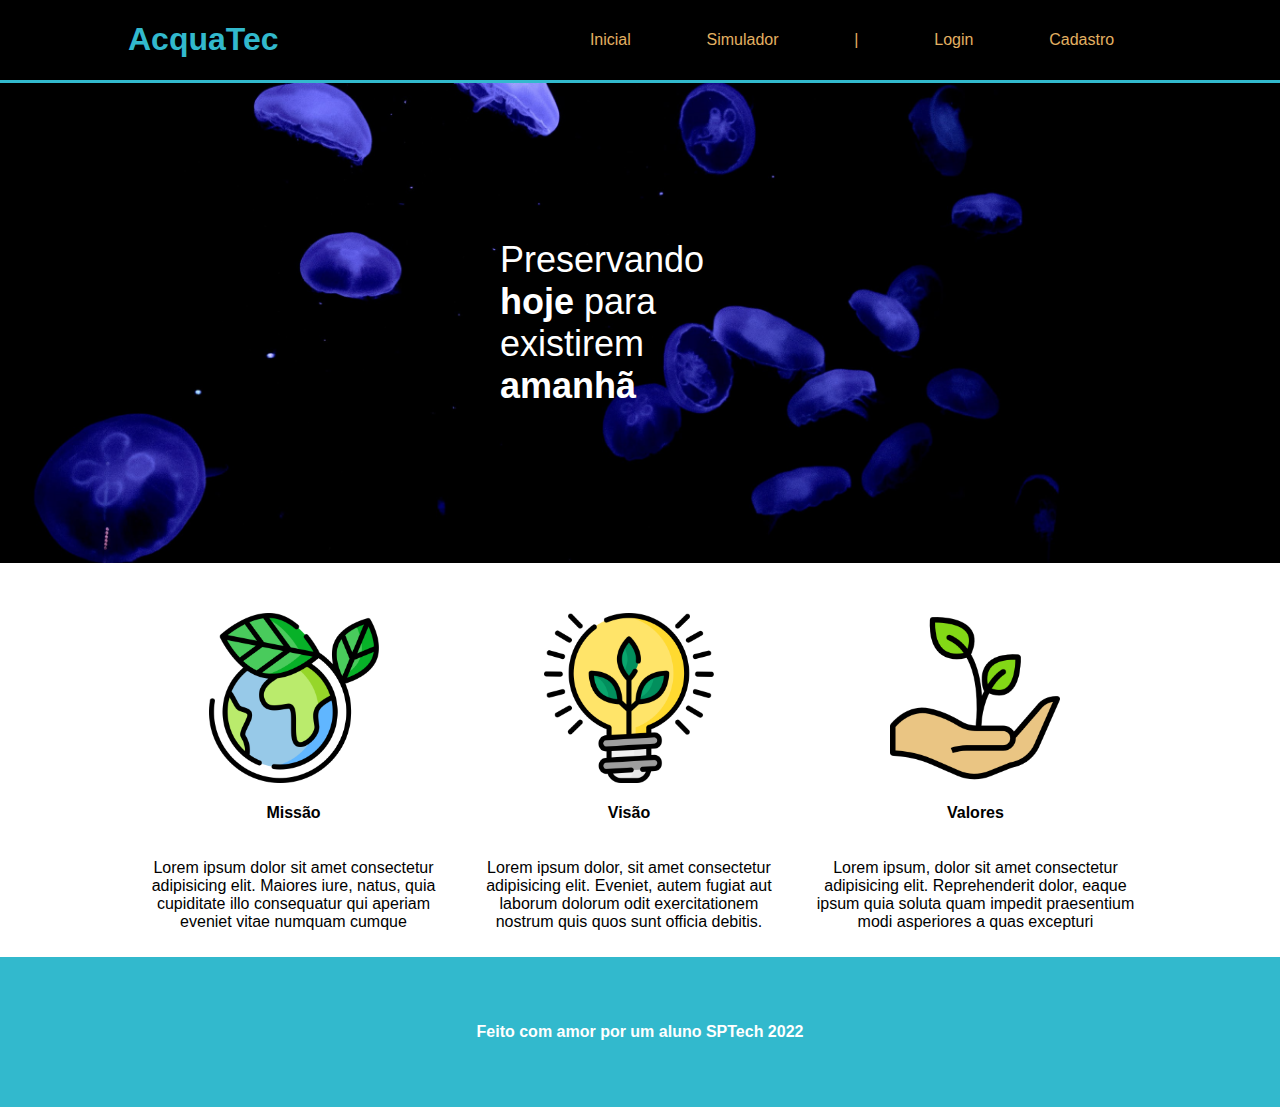
==== Index.html @ acca1878 "Aula de site institucional completa" ====
<!DOCTYPE html>
<html lang="en">

<head>
    <meta charset="UTF-8">
    <meta http-equiv="X-UA-Compatible" content="IE=edge">
    <meta name="viewport" content="width=device-width, initial-scale=1.0">
    <title>Document</title>
    <link rel="stylesheet" href="Estilos.css">

</head>

<body>
    <div class="header">
        <div class="container">
            <h1>AcquaTec</h1>
            <ul class="navbar">
                <li>Inicial</li>
                <li>Simulador</li>
                <li>|</li>
                <li>Login</li>
                <li>Cadastro</li>
            </ul>
        </div>
    </div>

    <div class="banner">
        <div class="container">
            <p>Preservando <span>hoje</span> para existirem <span>amanhã</span></p>

        </div>
    </div>
    <div class="social">
        <div class="container">
            <div class="boxes">
            <div class="box">
                <img src="assets/imgs/planet-earth_color.png" alt="Icone de Missão">
                <h4>Missão</h4>
                <p>Lorem ipsum dolor sit amet consectetur adipisicing elit. Maiores iure, natus, quia cupiditate illo consequatur qui aperiam eveniet vitae numquam cumque</p>
            </div>
            <div class="box">
                <img src="assets/imgs/lightbulb_color.png" alt="Icone de Visão">
                <h4>Visão</h4>
                <p>Lorem ipsum dolor, sit amet consectetur adipisicing elit. Eveniet, autem fugiat aut laborum dolorum odit exercitationem nostrum quis quos sunt officia debitis.</p>
            </div>
            <div class="box">
                <img src="assets/imgs/growth_color.png" alt="Icone Valores">
                <h4>Valores</h4>
                <p>Lorem ipsum, dolor sit amet consectetur adipisicing elit. Reprehenderit dolor, eaque ipsum quia soluta quam impedit praesentium modi asperiores a quas excepturi</p>
            </div>
            </div>
        </div>
    </div>

<div class="footer">
    <div class="container">
        <h4>Feito com amor por um aluno SPTech 2022</h4>
    </div>
</div>

</body>
</html>
---- Estilos.css ----
body{
    margin: 0;
    font-family: sans-serif;
    background-color: black;
}

.banner{
    /* border: solid 3px pink; */
    color: white;
    padding: 40px 0;
    height: 400px;
    background-image: url("assets/imgs/bg-jelly-fish-para_outras_pags.png");
    background-size:cover;
}
.banner .container{
/* border: solid 3px red; */
display: flex;
justify-content: center;
align-items: center;
height: 400px;
}

.banner p{
    font-size: 36px;
    width: 280px;
    /* border:solid 3px green; */

}
.banner .container span{
    font-weight: 800;
 
}
.header{
    color: #32b9cd; 
    border-bottom: solid 3px #32b9cd;
    /* border: solid 3px green; */
}

.container{
    /* border: solid 3px yellow; */
    width: 80%;
    margin: auto;
}


.header .container{
    display: flex;
    justify-content: space-between;
}

.navbar{
    display: flex;
    width: 600px;
    justify-content: space-around;
    color: #e3b062;
    list-style: none;
    align-items: center;
}

/* Missão valores e Visão */

.social {
    /* border: solid 3px green; */
    background-color: white;
}
.box img {
    width: 170px;
}

.social .container{
    /* border-color: purple; */
}

.social .container .boxes{
    /* border: solid 3px yellow; */
    display: flex;
}
.box {
    margin: 50px 10px 10px 10px;
    /* border: solid blue; */
    display: flex;
    flex-direction: column;
    align-items: center;
}

.social p{
    text-align: center;
}

.footer{
    background-color: #32b9cd;
    height: 150px;
    color: #fff;
    display: flex;
}
.footer .container{
    display:flex;
    justify-content: center;
}
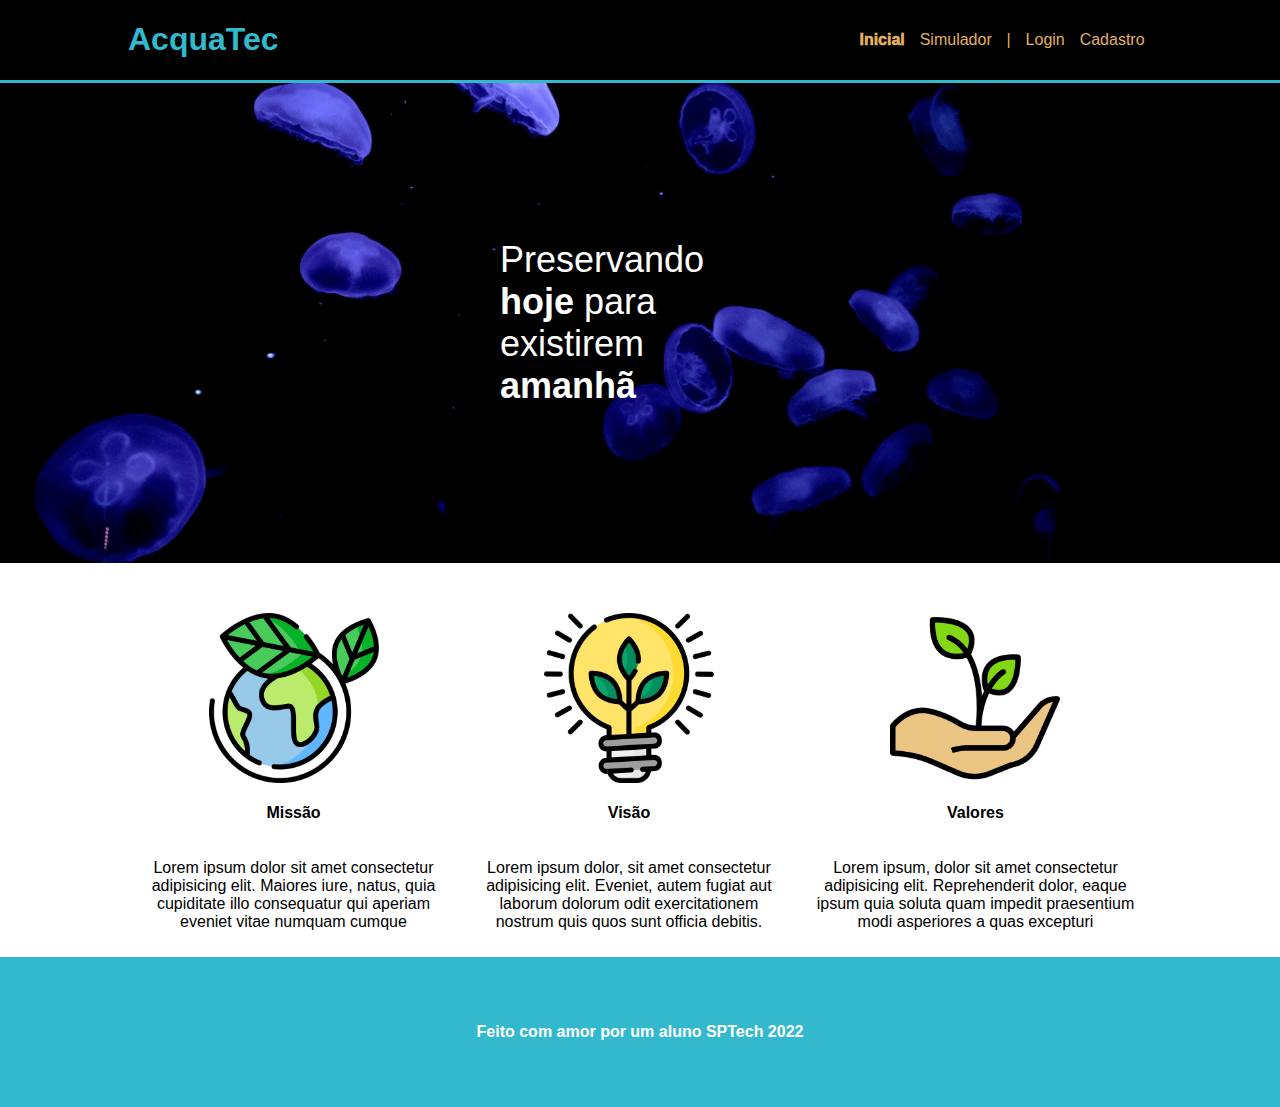
==== commit 42edcac3: "Atualizaçã da página de login" ====
--- a/Index.html
+++ b/Index.html
@@ -5,7 +5,7 @@
     <meta charset="UTF-8">
     <meta http-equiv="X-UA-Compatible" content="IE=edge">
     <meta name="viewport" content="width=device-width, initial-scale=1.0">
-    <title>Document</title>
+    <title>Home - AcquaTec</title>
     <link rel="stylesheet" href="Estilos.css">
 
 </head>
@@ -15,10 +15,10 @@
         <div class="container">
             <h1>AcquaTec</h1>
             <ul class="navbar">
-                <li>Inicial</li>
+                <li class="agora">Inicial</li>
                 <li>Simulador</li>
                 <li>|</li>
-                <li>Login</li>
+                <li><a href="login.html">Login</a></li>
                 <li>Cadastro</li>
             </ul>
         </div>
@@ -26,7 +26,7 @@
 
     <div class="banner">
         <div class="container">
-            <p>Preservando <span>hoje</span> para existirem <span>amanhã</span></p>
+            <p>Preservando <span class="negrito">hoje</span> para existirem <span class="negrito">amanhã</span></p>
 
         </div>
     </div>
--- a/Estilos.css
+++ b/Estilos.css
@@ -26,10 +26,11 @@
     /* border:solid 3px green; */
 
 }
-.banner .container span{
+.banner .container .negrito{
     font-weight: 800;
  
 }
+
 .header{
     color: #32b9cd; 
     border-bottom: solid 3px #32b9cd;
@@ -50,7 +51,7 @@
 
 .navbar{
     display: flex;
-    width: 600px;
+    width: 300px;
     justify-content: space-around;
     color: #e3b062;
     list-style: none;
@@ -96,4 +97,12 @@
 .footer .container{
     display:flex;
     justify-content: center;
+}
+
+.navbar .agora{
+    font-weight: 1000;
+}
+.navbar a{
+    color: #e3b062;
+    text-decoration: none;
 }